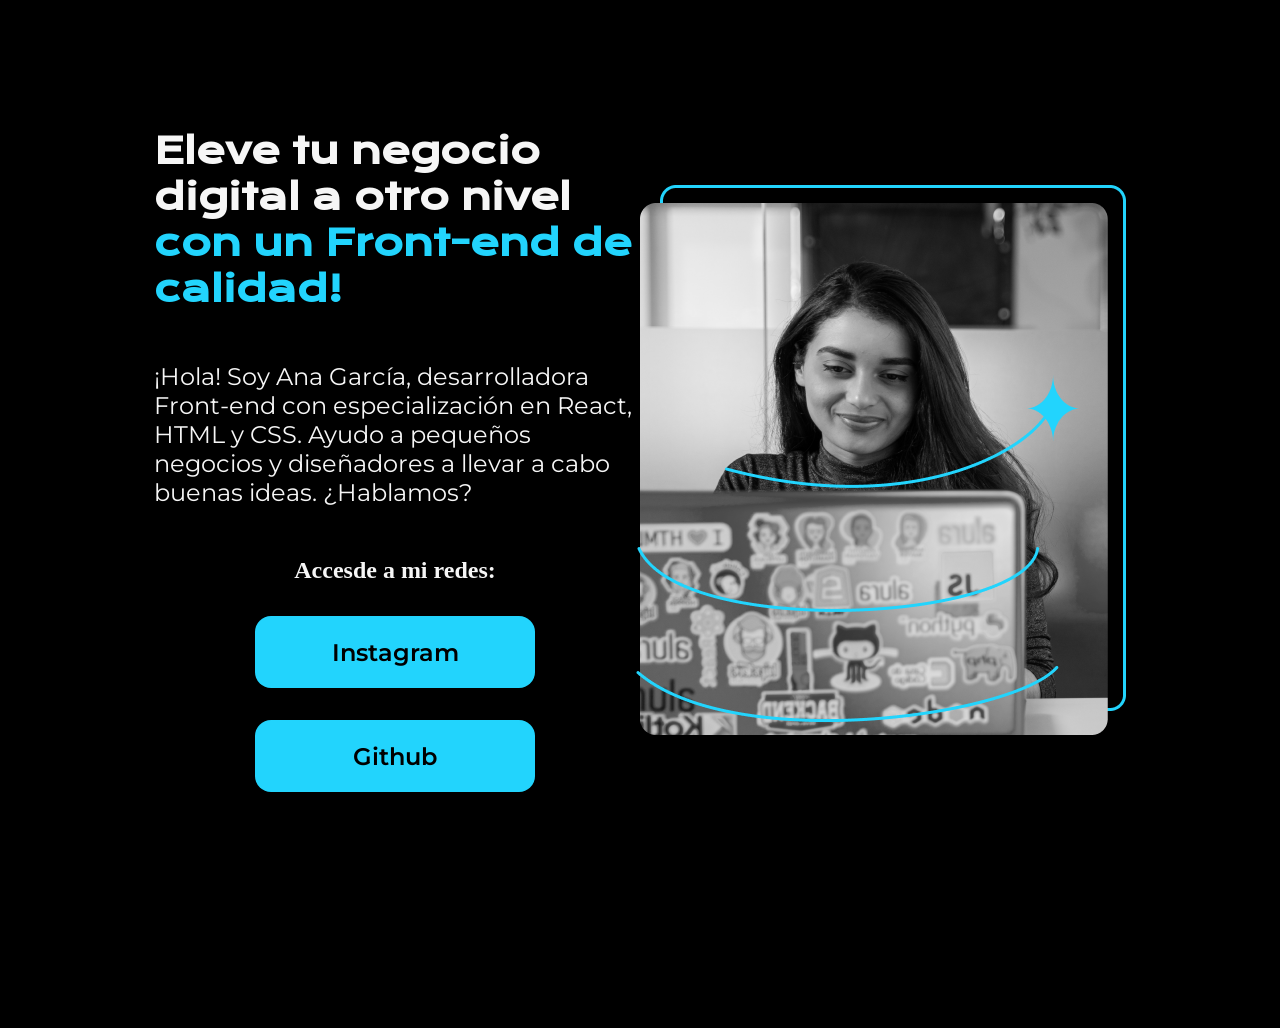
==== index.html @ a2443e5f "Actualiza el index y style - orientacion de los enlaces" ====
<!DOCTYPE html>
<html lang="es-mx">
<head>
    <meta charset="UTF-8">
    <meta name="viewport" content="width=device-width, initial-scale=1.0">
    <title>Desarrollo Web</title>
    <link rel="stylesheet" href="style.css">
</head>
<body>
    <header>

    </header>

    <main class="presentacion">
        <section class="presentacion__contenido">

            <h1 class="presentacion__contenido__titulo">
                Eleve tu negocio digital a otro nivel <strong class="tituloDestacado">con un Front-end de calidad!</strong>
            </h1>

            <p class="presentacion__contenido__texto">
                ¡Hola! Soy Ana García, desarrolladora Front-end con especialización en React, HTML y CSS. 
                Ayudo a pequeños negocios y diseñadores a llevar a cabo buenas ideas. ¿Hablamos?
            </p>

            <div class="presentacion__contenido__enlaces">
                <h2 class="presentacion__contenido__enlaces__subtitulo">
                    Accesde a mi redes: 
                </h2>
                <a class="presentacion__contenido__enlaces__link" href="https://www.instagram.com/">
                    Instagram
                </a>
                <a class="presentacion__contenido__enlaces__link" href="https://www.github.com/">
                    Github
                </a>
            </div>

        </section>
            <img src="/imagenes/mujer-trabajando-laptop.png" alt="Mujer sonriendo trabajando en una laptop">
    </main>

    <footer>

    </footer>
</body>
</html>
---- style.css ----
/* FUENTES */
@import url('https://fonts.googleapis.com/css2?family=Krona+One&family=Montserrat:ital,wght@0,100..900;1,100..900&display=swap');

*{
    margin: 0px;
    padding: 0px;
}

body{
    background-color: #000;
    color: #f6f6f6;
    height: 100vh;
    box-sizing: border-box;
}

.tituloDestacado{
    color: #22D4FD;
}

.presentacion{
    display: flex;
    align-items: center;
    margin: 10% 12%;
    justify-content: space-between;
}

.presentacion__contenido{
    width: 600px;
    display: flex;
    flex-direction: column;
    gap: 50px;
}

.presentacion__contenido__titulo{
    font-size: 36px;
    font-family: "Krona One", sans-serif;
}

.presentacion__contenido__texto{
    font-size: 24px;
    font-family: "Montserrat", sans-serif;
}

.presentacion__contenido__enlaces{
    display: flex;
    flex-direction: column;
    align-items: center;
    gap: 32px;
}

.presentacion__contenido__enlaces__link{
    width: 280px;
    background-color: #22D4FD;
    text-align: center;
    padding: 21.5px 0;
    border-radius: 16px;
    font-family: "Montserrat", sans-serif;
    font-size: 24px;
    font-weight: 600;
    text-decoration: none;
    color: #000;
}

/* .presentacion__contenido__enlaces__subtituloñ{

} */
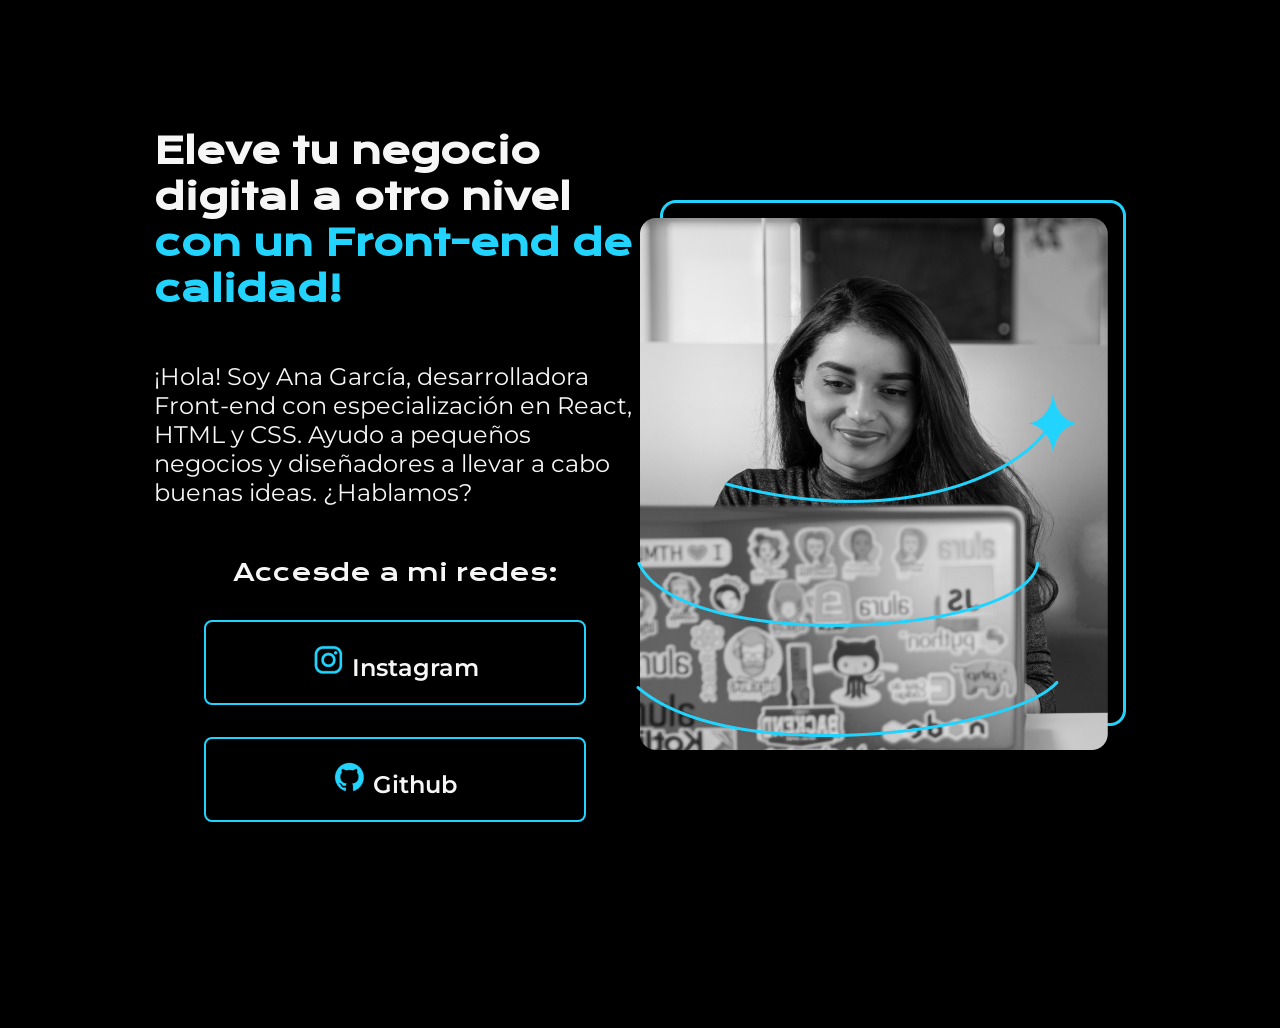
==== commit 0aaa84d6: "Actualiza enlaces - coloca logos en los enlaces" ====
--- a/index.html
+++ b/index.html
@@ -28,9 +28,11 @@
                     Accesde a mi redes: 
                 </h2>
                 <a class="presentacion__contenido__enlaces__link" href="https://www.instagram.com/">
+                    <img src="/imagenes/instagram.png" alt="logo instagram">
                     Instagram
                 </a>
                 <a class="presentacion__contenido__enlaces__link" href="https://www.github.com/">
+                    <img src="/imagenes/github.png" alt="log github">
                     Github
                 </a>
             </div>
--- a/style.css
+++ b/style.css
@@ -49,18 +49,20 @@
 }
 
 .presentacion__contenido__enlaces__link{
-    width: 280px;
-    background-color: #22D4FD;
+    width: 378px;
+    border: 2px solid #22D4FD;
     text-align: center;
     padding: 21.5px 0;
-    border-radius: 16px;
+    border-radius: 8px;
     font-family: "Montserrat", sans-serif;
     font-size: 24px;
     font-weight: 600;
     text-decoration: none;
-    color: #000;
+    color: #f6f6f6;
 }
 
-/* .presentacion__contenido__enlaces__subtituloñ{
-
-} */+.presentacion__contenido__enlaces__subtitulo{
+    font-size: 24px;
+    font-family: "Krona One", sans-serif;
+    font-weight: 400;
+}
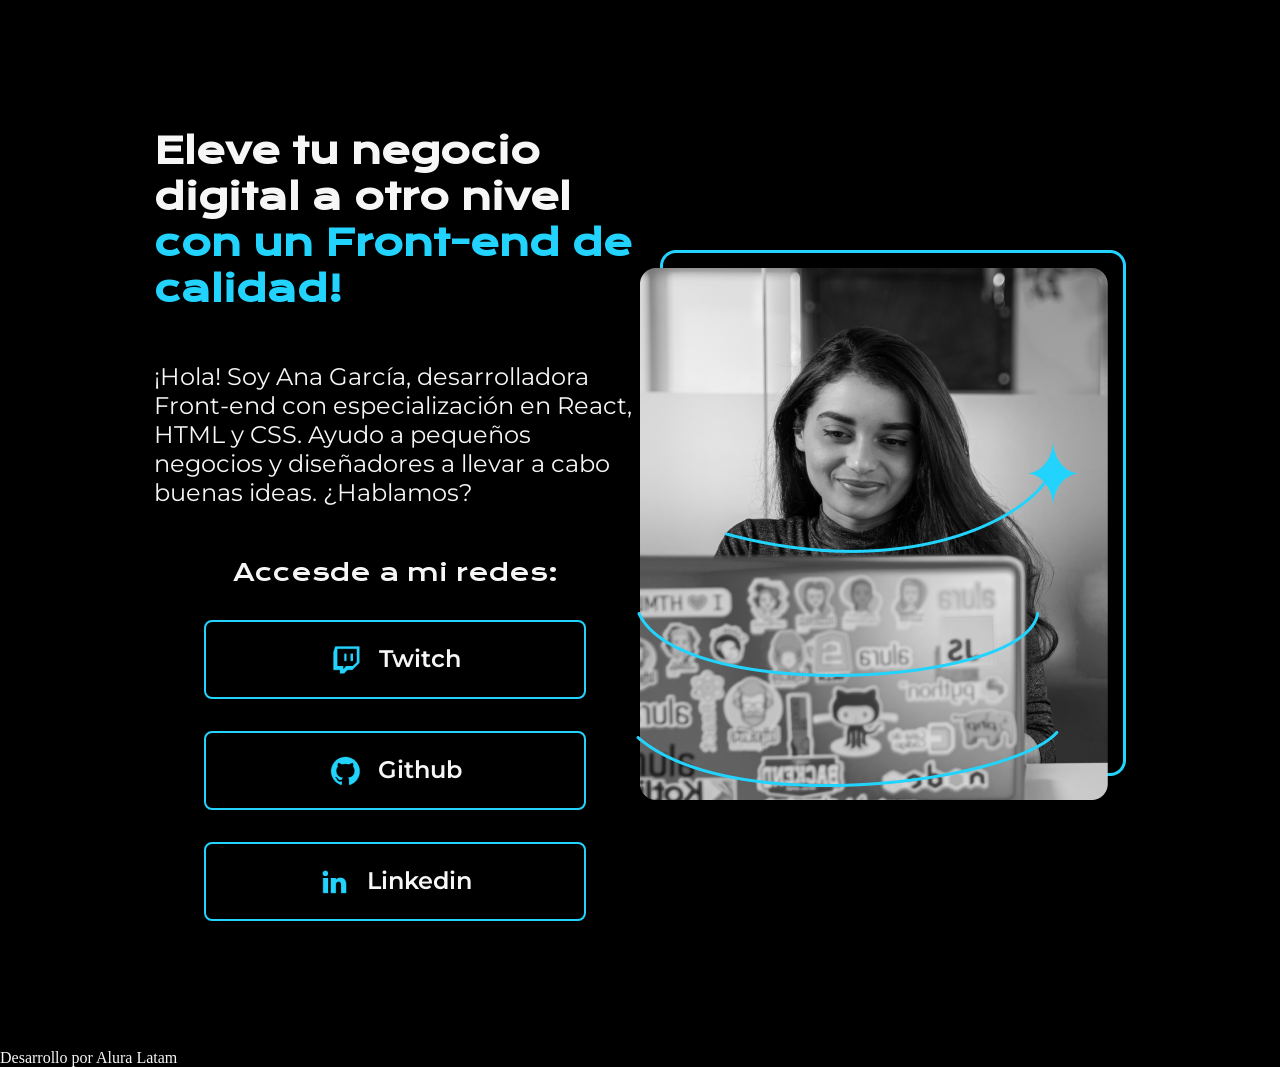
==== commit f9ee9a0e: "Actualiza el style y index - nuevos enlaces" ====
--- a/index.html
+++ b/index.html
@@ -27,13 +27,17 @@
                 <h2 class="presentacion__contenido__enlaces__subtitulo">
                     Accesde a mi redes: 
                 </h2>
-                <a class="presentacion__contenido__enlaces__link" href="https://www.instagram.com/">
-                    <img src="/imagenes/instagram.png" alt="logo instagram">
-                    Instagram
+                <a class="presentacion__contenido__enlaces__link" href="https://www.twitch.tv/">
+                    <img src="/imagenes/twitch.png" alt="logo twitch">
+                    Twitch
                 </a>
                 <a class="presentacion__contenido__enlaces__link" href="https://www.github.com/">
                     <img src="/imagenes/github.png" alt="log github">
                     Github
+                </a>
+                <a class="presentacion__contenido__enlaces__link" href="https://www.linkedin.com/feed/">
+                    <img src="/imagenes/linkedin.png" alt="log linkedin">
+                    Linkedin
                 </a>
             </div>
 
@@ -41,8 +45,8 @@
             <img src="/imagenes/mujer-trabajando-laptop.png" alt="Mujer sonriendo trabajando en una laptop">
     </main>
 
-    <footer>
-
+    <footer class="footer">
+        <p>Desarrollo por Alura Latam</p>
     </footer>
 </body>
 </html>
--- a/style.css
+++ b/style.css
@@ -49,6 +49,9 @@
 }
 
 .presentacion__contenido__enlaces__link{
+    display: flex;
+    justify-content: center;
+    gap: 16px;
     width: 378px;
     border: 2px solid #22D4FD;
     text-align: center;
@@ -65,4 +68,10 @@
     font-size: 24px;
     font-family: "Krona One", sans-serif;
     font-weight: 400;
+}
+
+.presentacion__contenido__enlaces__link:hover{
+    background-color: #2f2f2f;
+    border: 2px solid #0000FF;
+    cursor: pointer;
 }
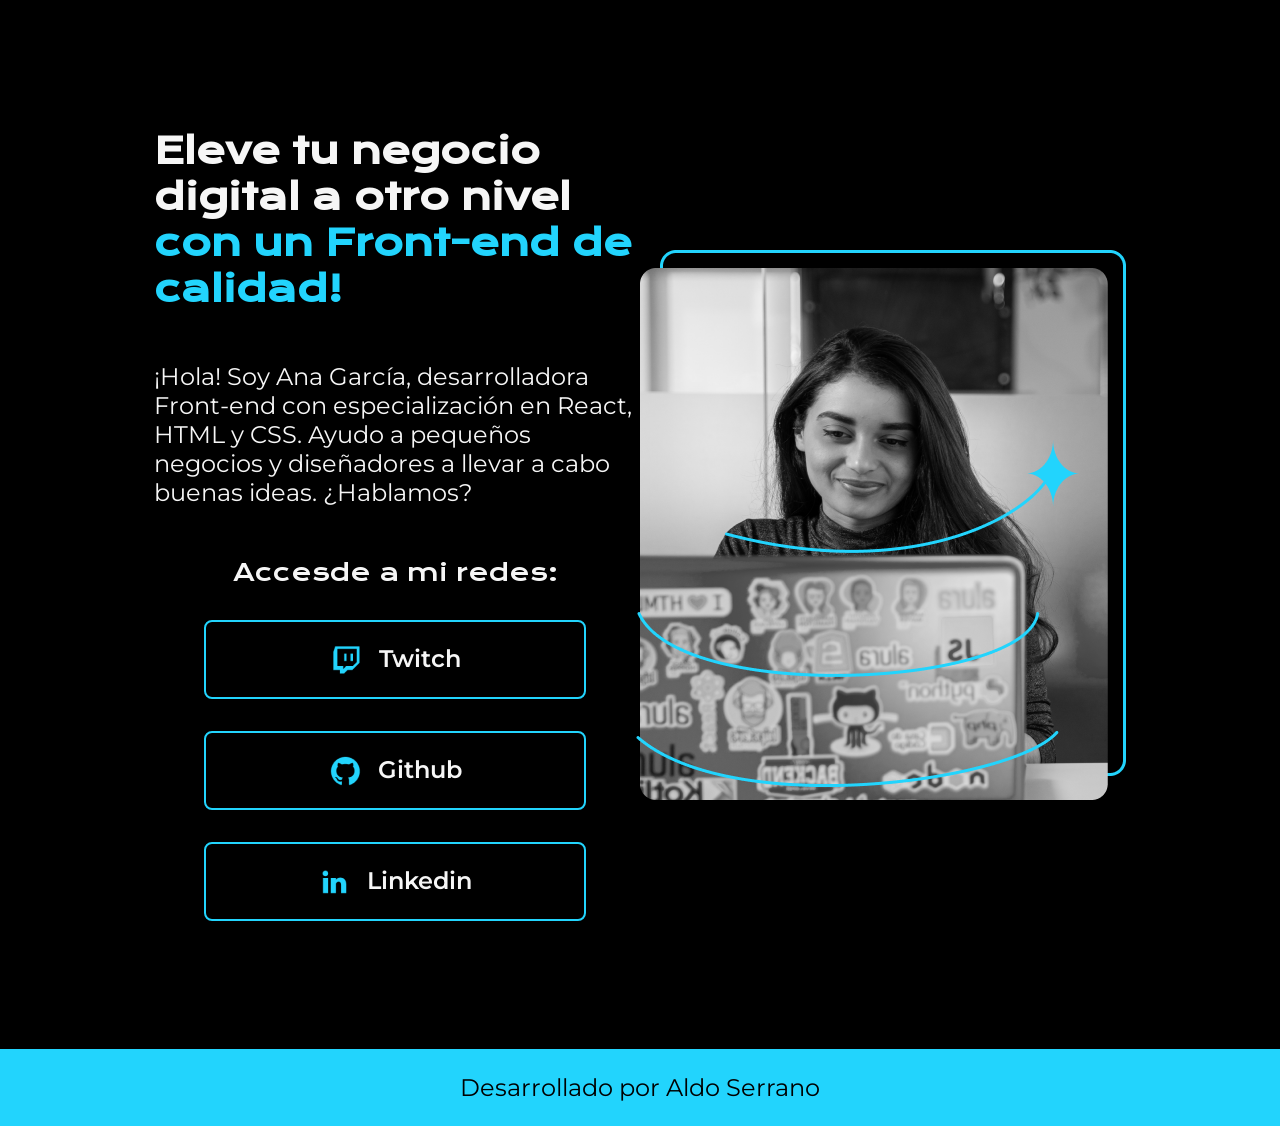
==== commit f34f63ab: "Diseña el footer" ====
--- a/index.html
+++ b/index.html
@@ -8,7 +8,7 @@
 </head>
 <body>
     <header>
-
+        
     </header>
 
     <main class="presentacion">
@@ -46,7 +46,7 @@
     </main>
 
     <footer class="footer">
-        <p>Desarrollo por Alura Latam</p>
+        <p>Desarrollado por Aldo Serrano</p>
     </footer>
 </body>
 </html>
--- a/style.css
+++ b/style.css
@@ -9,7 +9,6 @@
 body{
     background-color: #000;
     color: #f6f6f6;
-    height: 100vh;
     box-sizing: border-box;
 }
 
@@ -74,4 +73,14 @@
     background-color: #2f2f2f;
     border: 2px solid #0000FF;
     cursor: pointer;
+}
+
+.footer{
+    background-color: #22D4FD;
+    padding: 24px;
+    color: black;
+    text-align: center;
+    font-family: "Montserrat", sans-serif;
+    font-size: 24px;
+    font-weight: 400;
 }
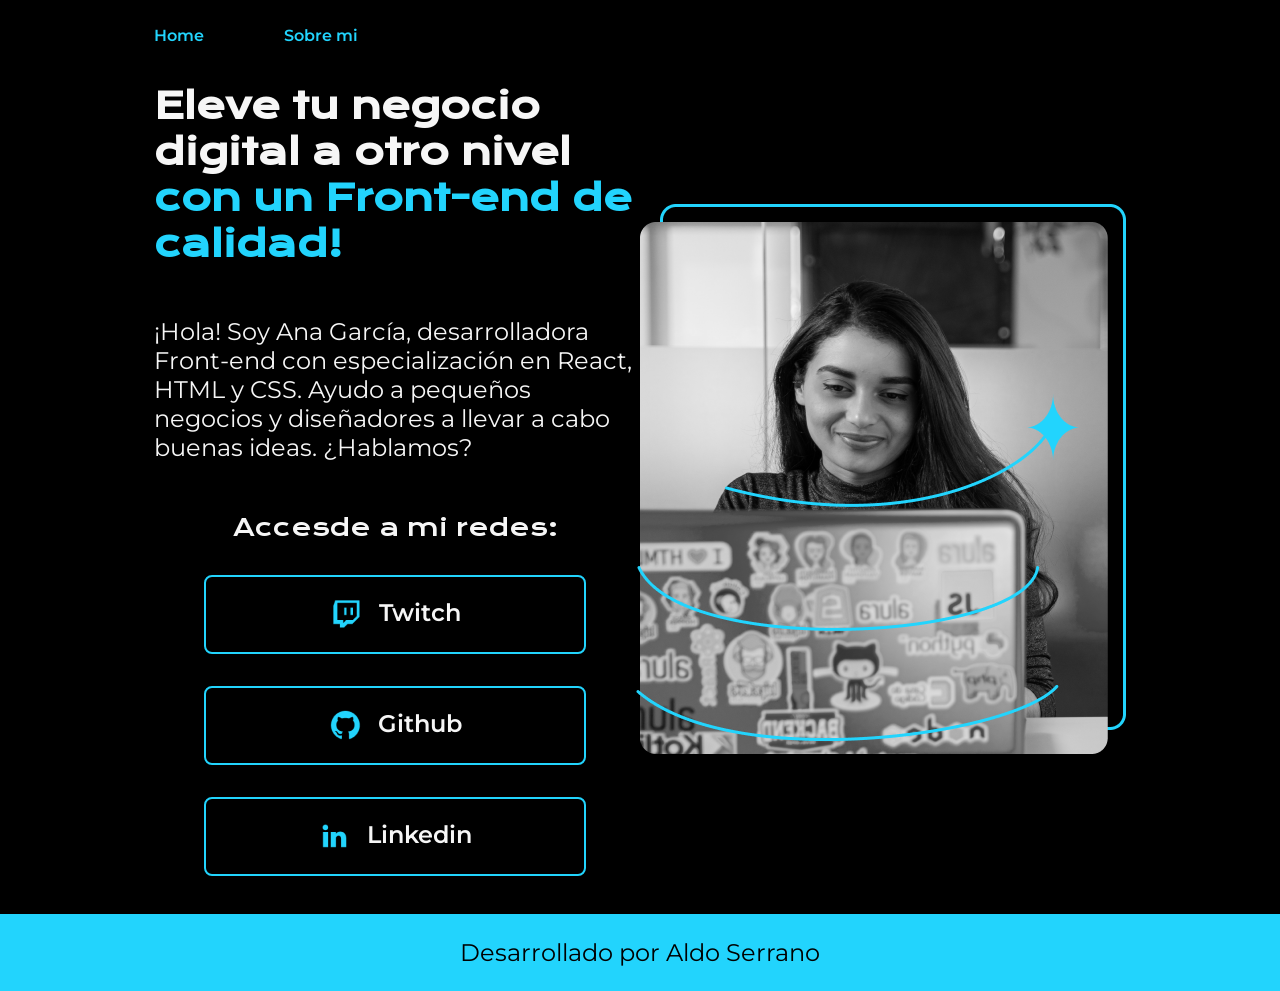
==== commit 4ff61038: "Agrega header y lo estiliza" ====
--- a/index.html
+++ b/index.html
@@ -7,8 +7,15 @@
     <link rel="stylesheet" href="style.css">
 </head>
 <body>
-    <header>
-        
+    <header class="header">
+        <nav class="header__menu">
+            <a class="header__menu__link" href="#">
+                Home
+            </a>
+            <a class="header__menu__link" href="#">
+                Sobre mi
+            </a>
+        </nav>
     </header>
 
     <main class="presentacion">
--- a/style.css
+++ b/style.css
@@ -12,14 +12,27 @@
     box-sizing: border-box;
 }
 
-.tituloDestacado{
-    color: #22D4FD;
+.header{
+    padding-left: 12%;
+    padding-top: 2%;
+}
+
+.header__menu{
+    display: flex;
+    gap: 80px;
+}
+
+.header__menu__link{
+   color: #22D4FD;
+   font-family: "Montserrat", sans-serif;
+   font-weight: 600; 
+   text-decoration: none;
 }
 
 .presentacion{
     display: flex;
     align-items: center;
-    margin: 10% 12%;
+    padding: 3% 12%;
     justify-content: space-between;
 }
 
@@ -33,6 +46,10 @@
 .presentacion__contenido__titulo{
     font-size: 36px;
     font-family: "Krona One", sans-serif;
+}
+
+.tituloDestacado{
+    color: #22D4FD;
 }
 
 .presentacion__contenido__texto{
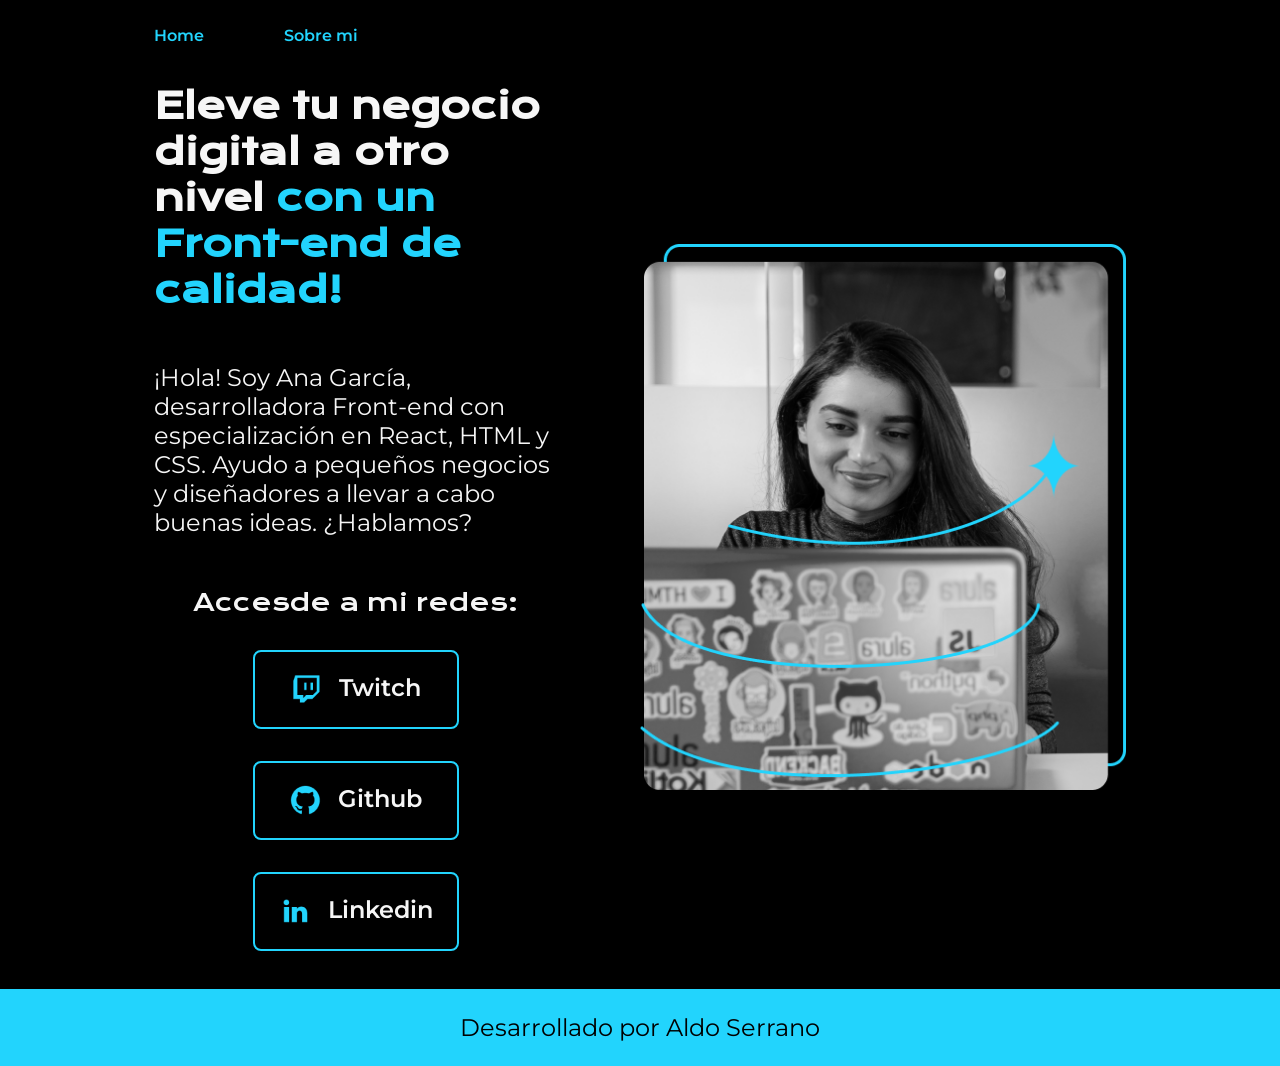
==== commit 4a0379e4: "Actualiza la resposabilidad de la pagina" ====
--- a/index.html
+++ b/index.html
@@ -4,15 +4,15 @@
     <meta charset="UTF-8">
     <meta name="viewport" content="width=device-width, initial-scale=1.0">
     <title>Desarrollo Web</title>
-    <link rel="stylesheet" href="style.css">
+    <link rel="stylesheet" href="/styles/style.css">
 </head>
 <body>
     <header class="header">
         <nav class="header__menu">
-            <a class="header__menu__link" href="#">
+            <a class="header__menu__link" href="index.html">
                 Home
             </a>
-            <a class="header__menu__link" href="#">
+            <a class="header__menu__link" href="about.html">
                 Sobre mi
             </a>
         </nav>
@@ -49,7 +49,7 @@
             </div>
 
         </section>
-            <img src="/imagenes/mujer-trabajando-laptop.png" alt="Mujer sonriendo trabajando en una laptop">
+            <img class="presentacion__imagen" src="/imagenes/mujer-trabajando-laptop.png" alt="Mujer sonriendo trabajando en una laptop">
     </main>
 
     <footer class="footer">
--- a/styles/style.css
+++ b/styles/style.css
@@ -0,0 +1,119 @@
+/* FUENTES */
+@import url('https://fonts.googleapis.com/css2?family=Krona+One&family=Montserrat:ital,wght@0,100..900;1,100..900&display=swap');
+
+/* VARIABLES */
+:root{
+    --color-primario: #000;
+    --color-secundario: #f6f6f6;
+    --color-terciario: #22D4FD;
+    --color-hover: #2f2f2f;
+
+    --fuente-montserrat: "Montserrat", sans-serif;
+    --fuente-krola-one: "Krona One", sans-serif;
+}
+
+
+*{
+    margin: 0px;
+    padding: 0px;
+}
+
+body{
+    background-color: var(--color-primario);
+    color: var(--color-secundario);
+    box-sizing: border-box;
+}
+
+.header{
+    padding-left: 12%;
+    padding-top: 2%;
+}
+
+.header__menu{
+    display: flex;
+    gap: 80px;
+}
+
+.header__menu__link{
+   color: var(--color-terciario);
+   font-family: var(--fuente-montserrat);
+   font-weight: 600; 
+   text-decoration: none;
+}
+
+.presentacion{
+    display: flex;
+    align-items: center;
+    padding: 3% 12%;
+    justify-content: space-between;
+    gap: 82px;
+}
+
+.presentacion__contenido{
+    width: 50%;
+    display: flex;
+    flex-direction: column;
+    gap: 50px;
+}
+
+.presentacion__contenido__titulo{
+    font-size: 2.25rem;
+    font-family: var(--fuente-krola-one);
+}
+
+.tituloDestacado{
+    color: var(--color-terciario);
+}
+
+.presentacion__contenido__texto{
+    font-size: 1.5rem;
+    font-family: var(--fuente-montserrat);
+}
+
+.presentacion__contenido__enlaces{
+    display: flex;
+    flex-direction: column;
+    align-items: center;
+    gap: 32px;
+}
+
+.presentacion__contenido__enlaces__link{
+    display: flex;
+    justify-content: center;
+    gap: 16px;
+    width: 50%;
+    border: 2px solid var(--color-terciario);
+    text-align: center;
+    padding: 21.5px 0;
+    border-radius: 8px;
+    font-family: var(--fuente-montserrat);
+    font-size: 1.5rem;
+    font-weight: 600;
+    text-decoration: none;
+    color: var(--color-secundario);
+}
+
+.presentacion__contenido__enlaces__subtitulo{
+    font-size: 1.5rem;
+    font-family: var(--fuente-krola-one);
+    font-weight: 400;
+}
+
+.presentacion__contenido__enlaces__link:hover{
+    background-color: var(--color-hover);
+    cursor: pointer;
+}
+
+.presentacion__imagen{
+    width: 50%;
+}
+
+.footer{
+    background-color: var(--color-terciario);
+    padding: 24px;
+    color: var(--color-primario);
+    text-align: center;
+    font-family: var(--fuente-montserrat);
+    font-size: 1.5rem;
+    font-weight: 400;
+}
